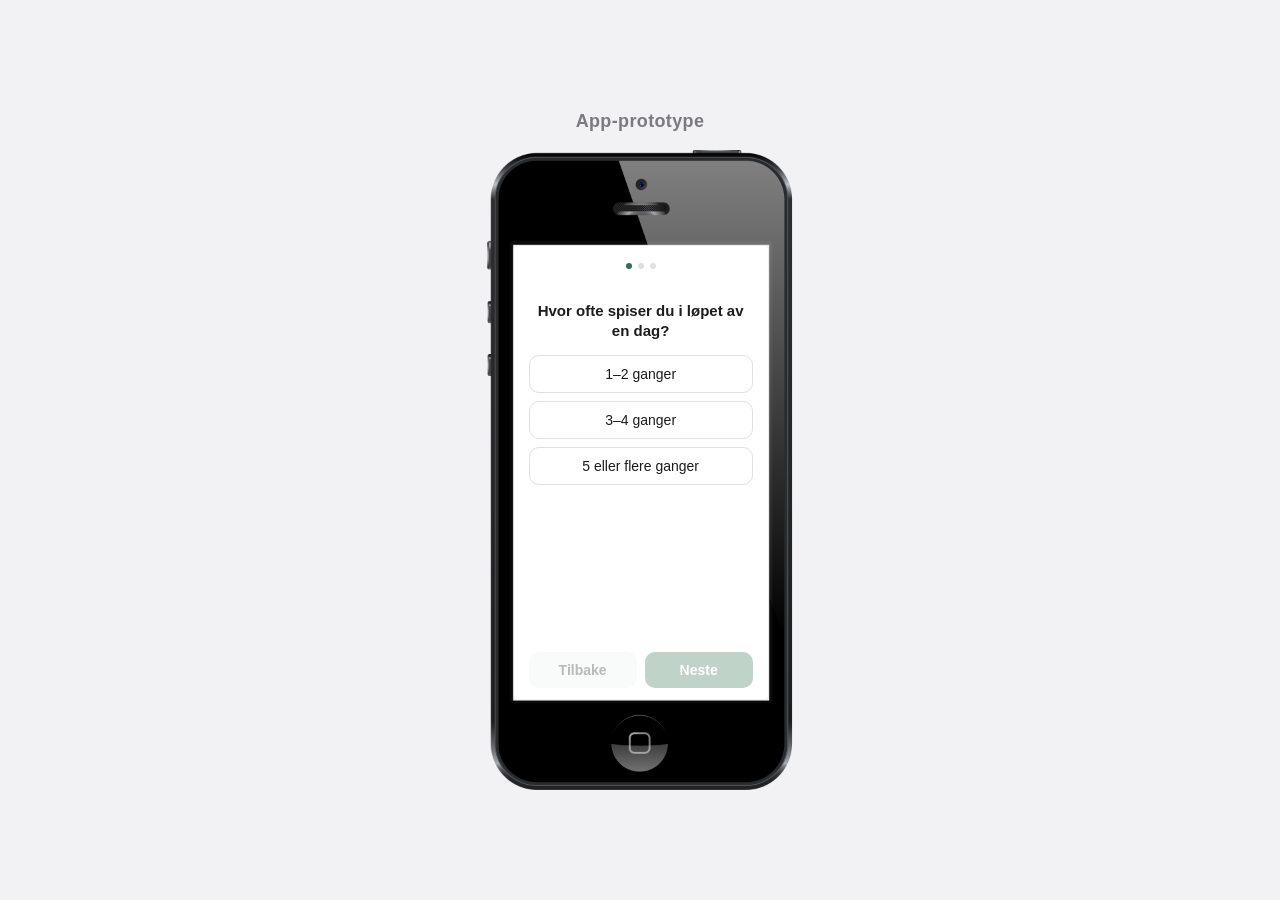
==== index.html @ 19e64f91 "Små forbedringer: tilgjengelighet, fokus-ringer, offline navigasjon - Fjern user-scalable=no/maximum" ====
<!doctype html>
<html lang="no">
  <head>
    <meta charset="UTF-8" />
    <meta name="viewport" content="width=device-width, initial-scale=1.0" />
    <title>App-prototype: Matvaner</title>
    <meta name="theme-color" content="#2f6f4f" />
    <meta name="mobile-web-app-capable" content="yes" />
    <meta name="apple-mobile-web-app-capable" content="yes" />
    <meta name="apple-mobile-web-app-status-bar-style" content="default" />
    <link rel="manifest" href="manifest.webmanifest" />
    <link rel="icon" href="icon.svg" type="image/svg+xml" />
    <link rel="apple-touch-icon" href="icon.svg" />
    <link rel="stylesheet" href="style.css" />
  </head>
  <body>
    <div class="stage">
      <h1>App-prototype</h1>

      <div class="phone-wrapper">
        <img class="phone-frame" src="iphone_transparent2.png" alt="" aria-hidden="true" />
        <div class="app-screen">
          <div id="app-content"><!-- rendres av JS --></div>
        </div>
      </div>
    </div>

    <script src="app.js"></script>
  </body>
</html>
---- style.css ----
:root {
  --bg: #f2f2f4;
  --accent: #2f6f4f;
  --accent-dark: #234f38;
  --text: #1c1c1e;
  --muted: #7a7a7f;
  --card: #ffffff;
  --choice-border: #e0e0e2;
}
* {
  box-sizing: border-box;
}
button,
textarea {
  font: inherit;
}
html,
body {
  margin: 0;
  padding: 0;
  width: 100%;
  background: var(--bg);
  font-family:
    -apple-system, BlinkMacSystemFont, "Segoe UI", Roboto, Helvetica, Arial,
    sans-serif;
  font-size: 14px;
  color: var(--text);
  display: flex;
  align-items: center;
  justify-content: center;
  min-height: 100vh;
}

.stage {
  display: flex;
  flex-direction: column;
  align-items: center;
  gap: 18px;
  padding: 40px 20px;
}

.stage h1 {
  font-size: 18px;
  font-weight: 600;
  color: var(--muted);
  margin: 0;
  letter-spacing: 0.02em;
}

/* --- Telefon-ramme --- */
.phone-wrapper {
  position: relative;
  width: 320px; /* skaler denne for å endre størrelsen på hele telefonen */
  aspect-ratio: 960 / 1920;
}

.phone-frame {
  position: absolute;
  top: 0;
  left: 0;
  width: 100%;
  height: 100%;
  pointer-events: none;
  user-select: none;
  z-index: 2; /* rammen ligger OVER app-skjermen, slik at hjørnene skjuler kantene */
}

/* Skjermområdet er målt fra PNG-en: ca 10.4% - 90% (x) og 15% - 85.8% (y) */
.app-screen {
  position: absolute;
  top: 15%;
  left: 10.4%;
  width: 79.6%;
  height: 70.8%;
  background: var(--card);
  overflow: hidden;
  border-radius: 4px;
  z-index: 1;
  display: flex;
  flex-direction: column;
}

/* --- App-innhold --- */
#app-content {
  flex: 1;
  display: flex;
  flex-direction: column;
  padding: 7% 6% 4%;
  overflow-y: auto;
}

.progress-dots {
  display: flex;
  gap: 6px;
  justify-content: center;
  margin-bottom: 14%;
}
.dot {
  width: 6px;
  height: 6px;
  border-radius: 50%;
  background: var(--choice-border);
  transition: background 0.2s;
}
.dot.active {
  background: var(--accent);
}
.dot.done {
  background: var(--accent);
  opacity: 0.4;
}

.question-title {
  font-size: 15px;
  font-weight: 600;
  line-height: 1.35;
  margin: 0 0 6%;
  text-align: center;
}

.choices {
  display: flex;
  flex-direction: column;
  gap: 8px;
  margin-bottom: 6%;
}

.choice-btn {
  border: 1.5px solid var(--choice-border);
  background: var(--card);
  color: var(--text);
  padding: 10px 8px;
  border-radius: 10px;
  font-weight: 500;
  text-align: center;
  cursor: pointer;
  transition: all 0.15s;
}
.choice-btn:hover {
  border-color: var(--accent);
}
.choice-btn:focus-visible,
.nav-btn:focus-visible {
  outline: 2px solid var(--accent);
  outline-offset: 2px;
}
.choice-btn.selected {
  background: var(--accent);
  border-color: var(--accent);
  color: white;
}

.text-input {
  border: 1.5px solid var(--choice-border);
  border-radius: 10px;
  padding: 10px;
  font-family: inherit;
  resize: none;
  min-height: 70px;
  margin-bottom: 6%;
}
.text-input:focus-visible {
  outline: 2px solid var(--accent);
  outline-offset: 2px;
  border-color: var(--accent);
}

.hint {
  color: var(--muted);
  text-align: center;
  margin-bottom: 6%;
}

.spacer {
  flex: 1;
}

.nav-row {
  display: flex;
  gap: 8px;
  margin-top: auto;
}

.nav-btn {
  flex: 1;
  padding: 10px 0;
  border-radius: 10px;
  border: none;
  font-weight: 600;
  cursor: pointer;
  transition: opacity 0.15s;
}
.nav-btn:disabled {
  opacity: 0.3;
  cursor: not-allowed;
}

.nav-back {
  background: #eceff1;
  color: var(--text);
}
.nav-next {
  background: var(--accent);
  color: white;
}
.nav-next:hover:not(:disabled) {
  background: var(--accent-dark);
}

/* Ferdig-skjerm */
.done-screen {
  display: flex;
  padding-top: 50px;
  flex-direction: column;
  align-items: center;
  justify-content: start;
  text-align: center;
  flex: 1;
  gap: 10px;
}
.done-screen .nav-btn {
  flex: 0 0 auto;
}
.done-icon {
  width: 44px;
  height: 44px;
  border-radius: 50%;
  background: var(--accent);
  color: white;
  display: flex;
  align-items: center;
  justify-content: center;
  font-size: 22px;
  margin-bottom: 4px;
}
.done-title {
  font-size: 15px;
  font-weight: 600;
}
.summary-box {
  width: 100%;
  text-align: left;
  background: var(--bg);
  border-radius: 10px;
  padding: 10px 12px;
  line-height: 1.6;
  margin-top: 10px;
}
.summary-box b {
  color: var(--accent-dark);
}
.done-screen .nav-btn.done-back {
  margin-top: 14px;
  width: 100%;
}

@media (max-width: 600px) {
  .stage {
    width: 100%;
    max-width: 100%;
    height: 100vh;
    padding: 0;
  }

  .stage h1 {
    display: none;
  }

  .phone-wrapper {
    width: 100%;
    max-width: 100%;
    height: 100vh;
    aspect-ratio: auto;
  }

  .phone-frame {
    display: none;
  }

  .app-screen {
    top: 0;
    left: 0;
    width: 100%;
    height: 100%;
    border-radius: 0;
  }

  .choice-btn,
  .nav-btn {
    padding: 12px 8px;
  }

  .text-input {
    font-size: 16px;
  }

  .question-title {
    font-size: 18px;
  }
}
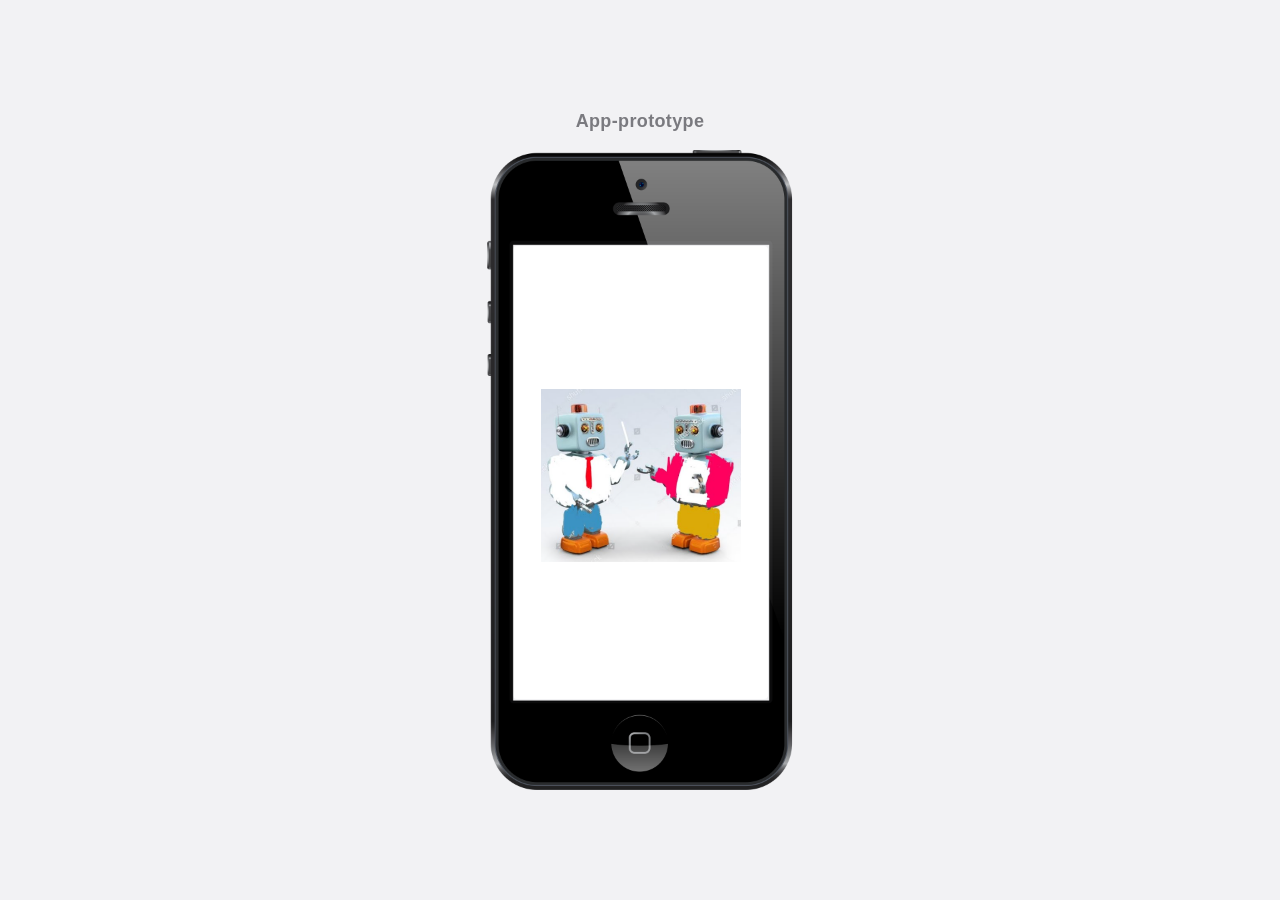
==== commit 2a9b6892: "app navigation og landing page" ====
--- a/index.html
+++ b/index.html
@@ -18,7 +18,7 @@
       <h1>App-prototype</h1>
 
       <div class="phone-wrapper">
-        <img class="phone-frame" src="iphone_transparent2.png" alt="" aria-hidden="true" />
+        <img class="phone-frame" src="bilder/iphone.png" alt="" aria-hidden="true" />
         <div class="app-screen">
           <div id="app-content"><!-- rendres av JS --></div>
         </div>
--- a/style.css
+++ b/style.css
@@ -89,6 +89,57 @@
   overflow-y: auto;
 }
 
+.landing-screen {
+  display: flex;
+  align-items: center;
+  justify-content: center;
+  width: 100%;
+  height: 100%;
+  padding: 10px;
+}
+
+.landing-image {
+  display: block;
+  width: 100%;
+  max-width: 200px;
+  height: auto;
+  object-fit: contain;
+  cursor: pointer;
+  user-select: none;
+}
+
+.top-nav {
+  display: flex;
+  gap: 6px;
+  margin-bottom: 10px;
+}
+
+.top-nav-btn {
+  flex: 1;
+  border: 1px solid var(--choice-border);
+  background: #f4f4f5;
+  color: var(--muted);
+  border-radius: 999px;
+  padding: 7px 4px;
+  font-size: 10px;
+  font-weight: 600;
+  text-transform: uppercase;
+  letter-spacing: 0.03em;
+  cursor: pointer;
+  transition: all 0.15s ease;
+}
+
+.top-nav-btn:hover {
+  border-color: var(--accent);
+  color: var(--accent-dark);
+}
+
+.top-nav-btn.active {
+  background: var(--accent);
+  border-color: var(--accent);
+  color: white;
+}
+
 .progress-dots {
   display: flex;
   gap: 6px;
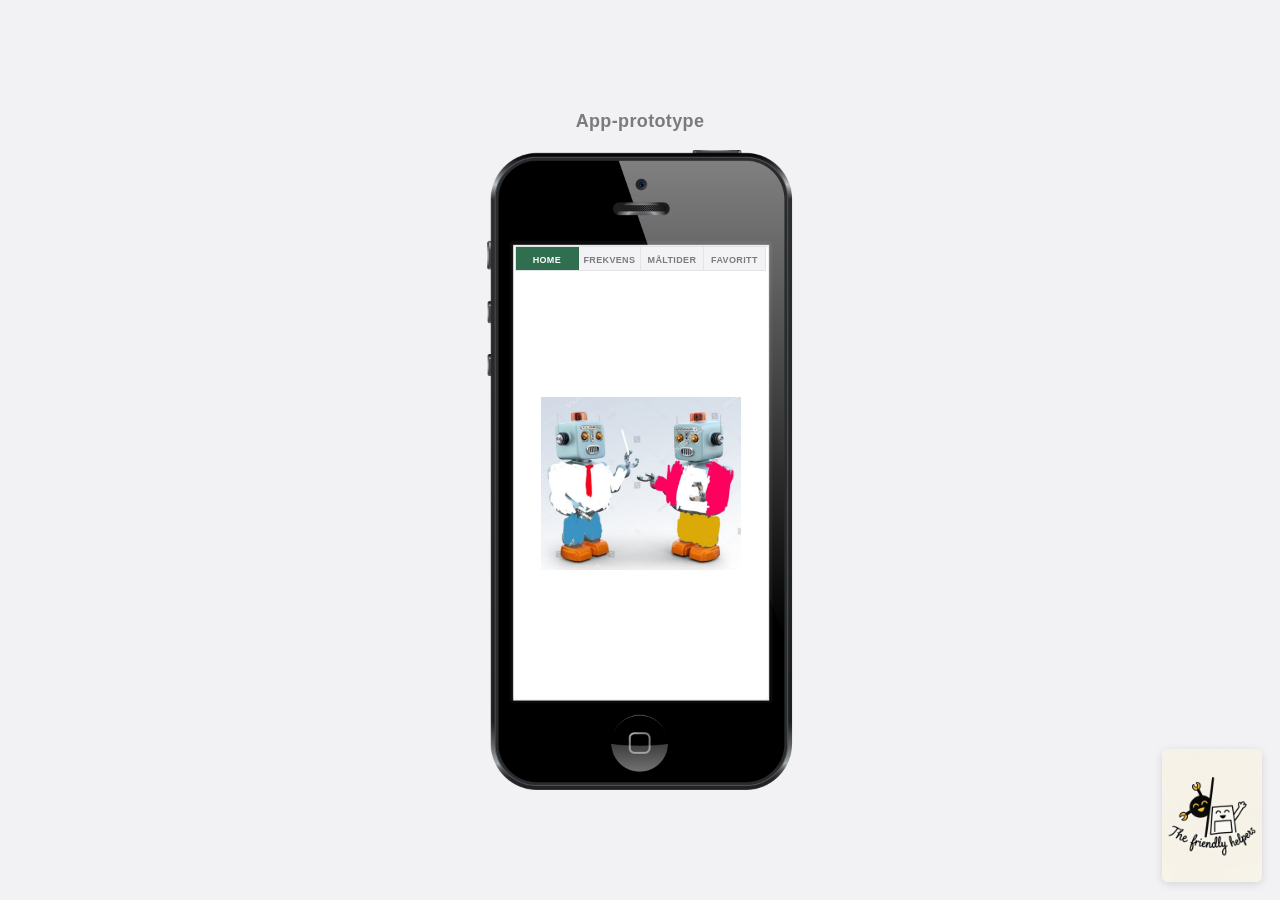
==== commit 294d0d23: "fixed logo" ====
--- a/index.html
+++ b/index.html
@@ -18,13 +18,20 @@
       <h1>App-prototype</h1>
 
       <div class="phone-wrapper">
-        <img class="phone-frame" src="bilder/iphone.png" alt="" aria-hidden="true" />
+        <img
+          class="phone-frame"
+          src="bilder/iphone.png"
+          alt=""
+          aria-hidden="true"
+        />
         <div class="app-screen">
           <div id="app-content"><!-- rendres av JS --></div>
         </div>
       </div>
     </div>
 
+    <img class="fixed-logo" src="bilder/logo.jpeg" alt="Logo" />
+
     <script src="app.js"></script>
   </body>
 </html>
--- a/style.css
+++ b/style.css
@@ -85,8 +85,21 @@
   flex: 1;
   display: flex;
   flex-direction: column;
-  padding: 7% 6% 4%;
+  padding: 0 6% 4%;
   overflow-y: auto;
+}
+
+.fixed-logo {
+  position: fixed;
+  right: 18px;
+  bottom: 18px;
+  width: 100px;
+  height: auto;
+  z-index: 9;
+  pointer-events: none;
+  border-radius: 6px;
+  box-shadow: 0 2px 8px rgba(0, 0, 0, 0.12);
+  background: rgba(255, 255, 255, 0.7);
 }
 
 .landing-screen {
@@ -110,34 +123,45 @@
 
 .top-nav {
   display: flex;
-  gap: 6px;
-  margin-bottom: 10px;
+  gap: 0;
+  margin: 0 -6% 8px;
+  padding: 0;
+  background: #f3f3f5;
+  border: 1px solid rgba(31, 45, 36, 0.08);
+  border-radius: 0;
+  overflow: hidden;
 }
 
 .top-nav-btn {
   flex: 1;
-  border: 1px solid var(--choice-border);
-  background: #f4f4f5;
+  border: none;
+  background: transparent;
   color: var(--muted);
-  border-radius: 999px;
-  padding: 7px 4px;
-  font-size: 10px;
-  font-weight: 600;
+  border-radius: 0;
+  padding: 8px 4px 7px;
+  font-size: 9px;
+  font-weight: 700;
   text-transform: uppercase;
-  letter-spacing: 0.03em;
+  letter-spacing: 0.04em;
   cursor: pointer;
   transition: all 0.15s ease;
+  line-height: 1.2;
+  border-right: 1px solid rgba(31, 45, 36, 0.08);
+}
+
+.top-nav-btn:last-child {
+  border-right: none;
 }
 
 .top-nav-btn:hover {
-  border-color: var(--accent);
   color: var(--accent-dark);
+  background: rgba(47, 111, 79, 0.06);
 }
 
 .top-nav-btn.active {
   background: var(--accent);
-  border-color: var(--accent);
   color: white;
+  box-shadow: none;
 }
 
 .progress-dots {
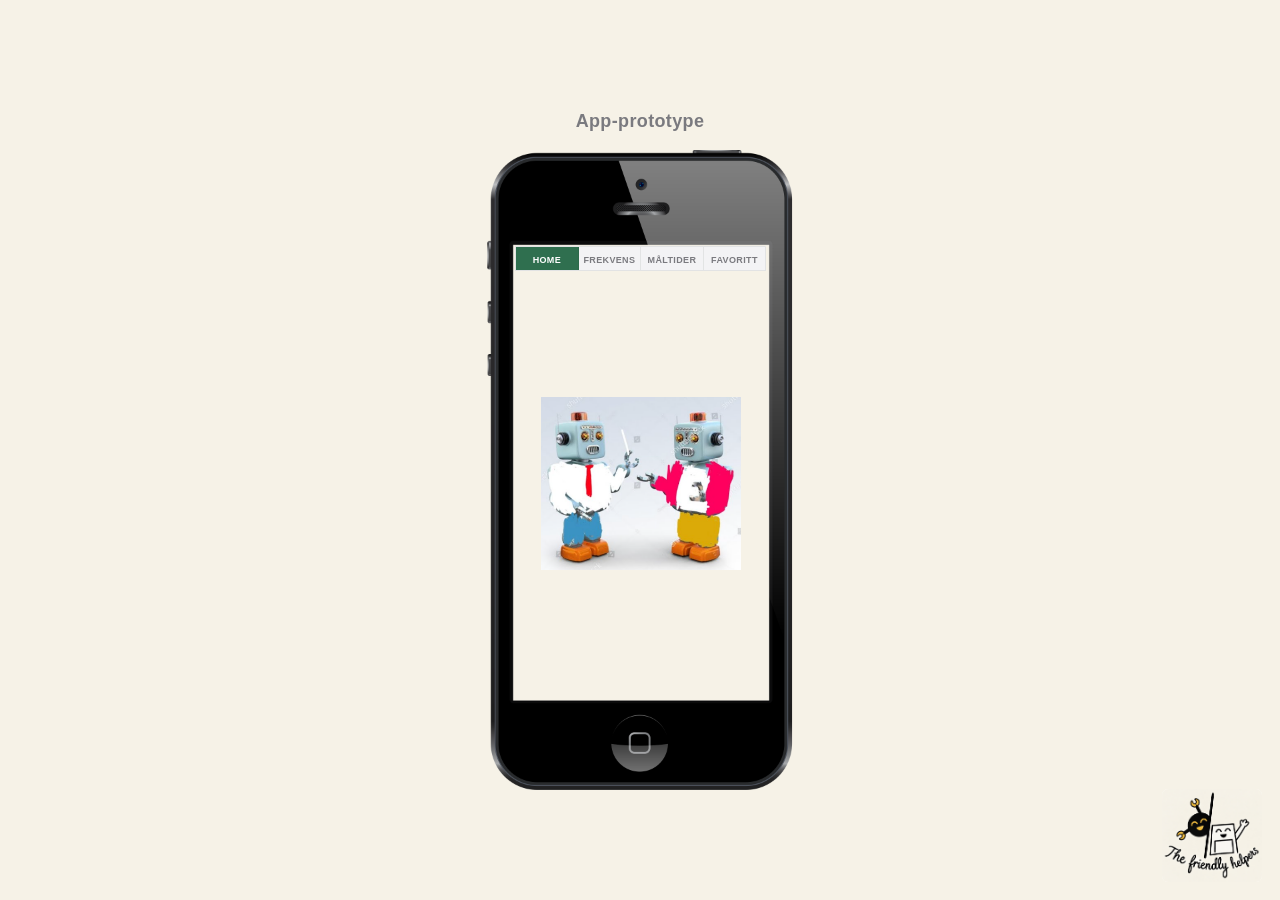
==== commit dc898fc7: "logo fix og beige farge" ====
--- a/index.html
+++ b/index.html
@@ -30,7 +30,7 @@
       </div>
     </div>
 
-    <img class="fixed-logo" src="bilder/logo.jpeg" alt="Logo" />
+    <img class="fixed-logo" src="bilder/logo.png" alt="Logo" />
 
     <script src="app.js"></script>
   </body>
--- a/style.css
+++ b/style.css
@@ -1,5 +1,5 @@
 :root {
-  --bg: #f2f2f4;
+  --bg: #f6f2e7;
   --accent: #2f6f4f;
   --accent-dark: #234f38;
   --text: #1c1c1e;
@@ -72,7 +72,7 @@
   left: 10.4%;
   width: 79.6%;
   height: 70.8%;
-  background: var(--card);
+  background: var(--bg);
   overflow: hidden;
   border-radius: 4px;
   z-index: 1;
@@ -87,6 +87,7 @@
   flex-direction: column;
   padding: 0 6% 4%;
   overflow-y: auto;
+  background: var(--bg);
 }
 
 .fixed-logo {
@@ -98,7 +99,6 @@
   z-index: 9;
   pointer-events: none;
   border-radius: 6px;
-  box-shadow: 0 2px 8px rgba(0, 0, 0, 0.12);
   background: rgba(255, 255, 255, 0.7);
 }
 
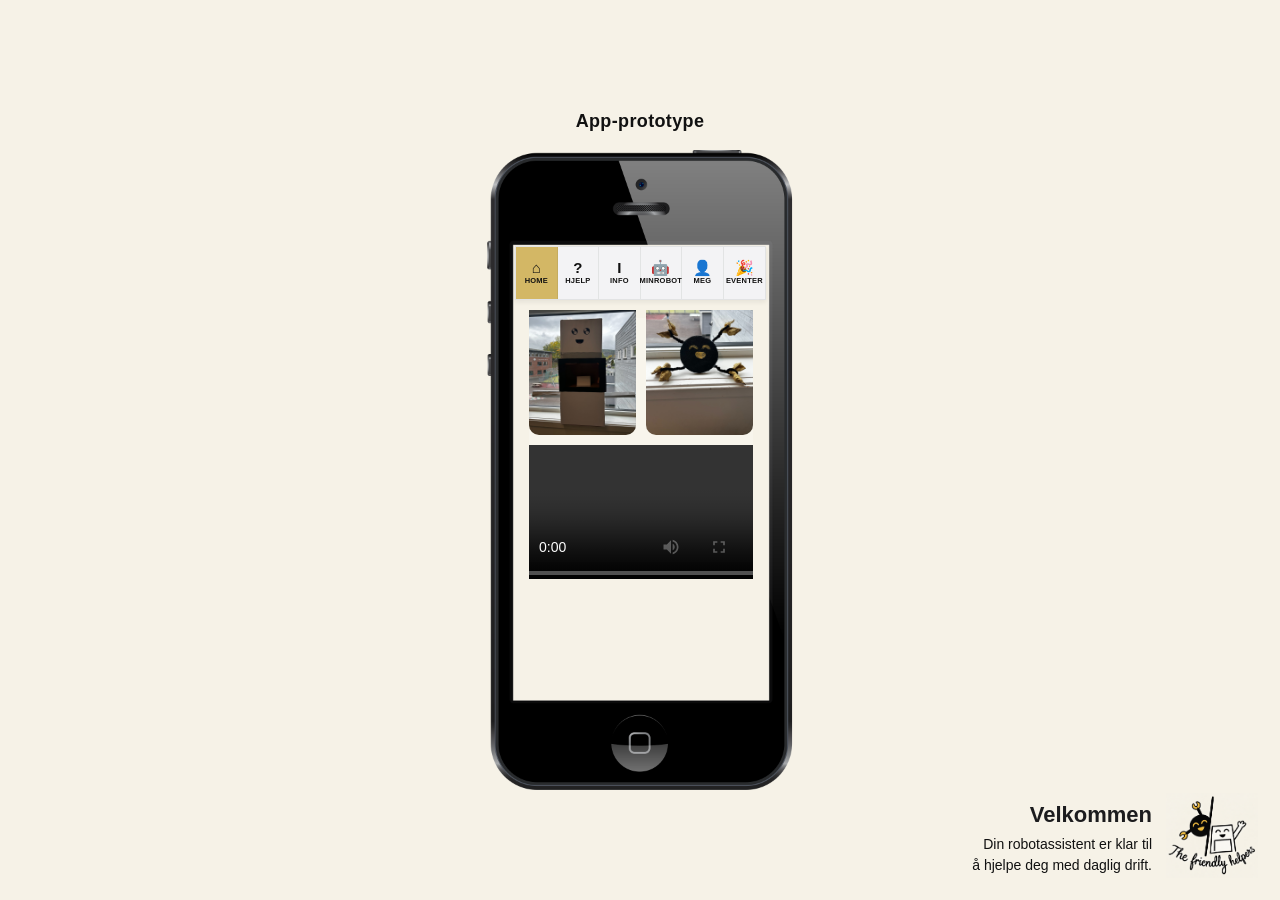
==== commit a4deaf24: "Silje big app updates" ====
--- a/index.html
+++ b/index.html
@@ -3,8 +3,12 @@
   <head>
     <meta charset="UTF-8" />
     <meta name="viewport" content="width=device-width, initial-scale=1.0" />
-    <title>App-prototype: Matvaner</title>
-    <meta name="theme-color" content="#2f6f4f" />
+    <title>SmartPrototype</title>
+    <meta
+      name="description"
+      content="En prototype for robot- og droneassistanse."
+    />
+    <meta name="theme-color" content="#f6f2e7" />
     <meta name="mobile-web-app-capable" content="yes" />
     <meta name="apple-mobile-web-app-capable" content="yes" />
     <meta name="apple-mobile-web-app-status-bar-style" content="default" />
--- a/style.css
+++ b/style.css
@@ -3,7 +3,7 @@
   --accent: #2f6f4f;
   --accent-dark: #234f38;
   --text: #1c1c1e;
-  --muted: #7a7a7f;
+  --muted: #111111;
   --card: #ffffff;
   --choice-border: #e0e0e2;
 }
@@ -83,10 +83,11 @@
 /* --- App-innhold --- */
 #app-content {
   flex: 1;
-  display: flex;
-  flex-direction: column;
-  padding: 0 6% 4%;
-  overflow-y: auto;
+  min-height: 0;
+  display: flex;
+  flex-direction: column;
+  padding: 0 6% 120px;
+  overflow: hidden;
   background: var(--bg);
 }
 
@@ -99,7 +100,8 @@
   z-index: 9;
   pointer-events: none;
   border-radius: 6px;
-  background: rgba(255, 255, 255, 0.7);
+  padding: 4px;
+  background: var(--bg);
 }
 
 .landing-screen {
@@ -122,30 +124,39 @@
 }
 
 .top-nav {
-  display: flex;
+  position: relative;
+  flex: 0 0 auto;
+  z-index: 4;
+  display: grid;
+  grid-template-columns: repeat(6, minmax(0, 1fr));
   gap: 0;
-  margin: 0 -6% 8px;
+  margin: 0 -6% 10px;
   padding: 0;
   background: #f3f3f5;
   border: 1px solid rgba(31, 45, 36, 0.08);
   border-radius: 0;
   overflow: hidden;
+  box-shadow: 0 2px 5px rgba(28, 28, 30, 0.08);
 }
 
 .top-nav-btn {
-  flex: 1;
+  display: flex;
+  flex-direction: column;
+  align-items: center;
+  justify-content: center;
+  min-height: 52px;
   border: none;
   background: transparent;
-  color: var(--muted);
+  color: #111111;
   border-radius: 0;
-  padding: 8px 4px 7px;
-  font-size: 9px;
+  padding: 6px 2px 5px;
+  font-size: 7.5px;
   font-weight: 700;
   text-transform: uppercase;
-  letter-spacing: 0.04em;
+  letter-spacing: 0.03em;
   cursor: pointer;
   transition: all 0.15s ease;
-  line-height: 1.2;
+  line-height: 1.1;
   border-right: 1px solid rgba(31, 45, 36, 0.08);
 }
 
@@ -154,14 +165,316 @@
 }
 
 .top-nav-btn:hover {
-  color: var(--accent-dark);
-  background: rgba(47, 111, 79, 0.06);
+  color: #111111;
+  background: rgba(211, 183, 101, 0.12);
 }
 
 .top-nav-btn.active {
-  background: var(--accent);
-  color: white;
+  background: #d3b765;
+  color: #111111;
   box-shadow: none;
+}
+
+.nav-icon {
+  display: block;
+  font-size: 15px;
+  line-height: 1;
+  margin-bottom: 2px;
+}
+
+.nav-label {
+  display: block;
+  white-space: nowrap;
+  overflow: hidden;
+  text-overflow: ellipsis;
+}
+
+.page-shell {
+  display: flex;
+  flex-direction: column;
+  min-height: 0;
+  overflow-y: auto;
+  overflow-x: hidden;
+  gap: 12px;
+  padding-top: 8px;
+  padding-bottom: 4%;
+}
+
+.page-hero {
+  display: flex;
+  flex-direction: column;
+  align-items: center;
+  justify-content: center;
+  min-height: 120px;
+  background: rgba(255, 255, 255, 0.22);
+  border-radius: 12px;
+  gap: 10px;
+}
+
+.home-gallery {
+  display: grid;
+  grid-template-columns: repeat(2, minmax(0, 1fr));
+  gap: 10px;
+  width: 100%;
+  align-items: center;
+  justify-items: center;
+}
+
+.home-hero-image {
+  width: 100%;
+  max-width: 120px;
+  height: auto;
+  object-fit: contain;
+  border-radius: 10px;
+}
+
+.home-promo-video {
+  height: 300px;
+  border-radius: 10px;
+  background: #000;
+  display: block;
+}
+
+.page-badge {
+  width: 58px;
+  height: 58px;
+  display: flex;
+  align-items: center;
+  justify-content: center;
+  border-radius: 50%;
+  background: #d3b765;
+  color: #111111;
+  font-size: 28px;
+  font-weight: 700;
+}
+
+.page-title {
+  margin: 0;
+  font-size: 22px;
+  line-height: 1.2;
+  text-align: center;
+}
+
+.page-description {
+  margin: 0;
+  color: var(--muted);
+  text-align: center;
+  line-height: 1.5;
+}
+
+.home-copy {
+  position: fixed;
+  right: 128px;
+  bottom: 24px;
+  z-index: 8;
+  width: min(180px, calc(100vw - 150px));
+  display: flex;
+  flex-direction: column;
+  gap: 6px;
+}
+
+.home-copy .page-title,
+.home-copy .page-description {
+  text-align: right;
+}
+
+.info-description {
+  color: #111111;
+  font-weight: 700;
+  white-space: pre-line;
+}
+
+.info-content {
+  display: flex;
+  flex-direction: column;
+  align-items: center;
+  gap: 10px;
+  width: 100%;
+}
+
+.info-additional-text {
+  margin: 0;
+  color: #111111;
+  font-weight: 700;
+  line-height: 1.5;
+  text-align: center;
+}
+
+.phone-button {
+  width: 44px;
+  height: 40px;
+  border: 1px solid #b79c4e;
+  border-radius: 8px;
+  background: #d3b765;
+  font-size: 20px;
+  line-height: 1;
+  cursor: pointer;
+}
+
+.phone-button:focus-visible {
+  outline: 2px solid var(--accent);
+  outline-offset: 2px;
+}
+
+.info-list {
+  display: grid;
+  grid-template-columns: repeat(3, minmax(0, 1fr));
+  gap: 8px;
+  margin-top: 4px;
+}
+
+.event-list {
+  grid-template-columns: 1fr;
+}
+
+.info-card {
+  background: rgba(255, 255, 255, 0.5);
+  border: 1px solid rgba(17, 17, 17, 0.08);
+  border-radius: 10px;
+  padding: 10px 8px;
+  text-align: center;
+  font-size: 11px;
+  font-weight: 600;
+  line-height: 1.3;
+  min-height: 54px;
+  display: flex;
+  align-items: center;
+  justify-content: center;
+}
+
+.text-list {
+  display: flex;
+  flex-direction: column;
+  gap: 9px;
+  width: 100%;
+}
+
+.robot-content {
+  display: flex;
+  flex-direction: column;
+  gap: 8px;
+  width: 100%;
+}
+
+.section-subheading {
+  margin: 0;
+  color: #111111;
+  font-size: 16px;
+  line-height: 1.2;
+  text-align: center;
+}
+
+.text-option {
+  display: flex;
+  flex-direction: column;
+  gap: 6px;
+  padding: 11px 12px;
+  border-bottom: 1px solid rgba(17, 17, 17, 0.12);
+  font-size: 13px;
+  font-weight: 600;
+}
+
+.profile-input {
+  width: 100%;
+  min-height: 34px;
+  border: 1px solid var(--choice-border);
+  border-radius: 7px;
+  padding: 7px 9px;
+  background: #ffffff;
+  color: var(--text);
+  font: inherit;
+  font-size: 12px;
+  font-weight: 400;
+}
+
+.profile-input:focus-visible {
+  outline: 2px solid var(--accent);
+  outline-offset: 2px;
+}
+
+.help-checklist {
+  display: flex;
+  flex-direction: column;
+  gap: 9px;
+  width: 100%;
+}
+
+.help-content {
+  display: flex;
+  flex-direction: column;
+  gap: 9px;
+  width: 100%;
+}
+
+.help-option {
+  display: flex;
+  align-items: center;
+  gap: 10px;
+  min-height: 48px;
+  padding: 10px 12px;
+  border: 1px solid rgba(17, 17, 17, 0.1);
+  border-radius: 10px;
+  background: rgba(255, 255, 255, 0.5);
+  font-size: 12px;
+  font-weight: 600;
+  cursor: pointer;
+}
+
+.help-option:has(input:checked) {
+  background: rgba(211, 183, 101, 0.42);
+  border-color: #d3b765;
+}
+
+.help-option input {
+  width: 18px;
+  height: 18px;
+  margin: 0;
+  accent-color: #d3b765;
+  flex: 0 0 auto;
+}
+
+.help-add-more,
+.help-submit {
+  border: 1px solid #b79c4e;
+  border-radius: 8px;
+  background: #d3b765;
+  color: #111111;
+  font-size: 12px;
+  font-weight: 700;
+  cursor: pointer;
+}
+
+.help-add-more {
+  min-height: 40px;
+}
+
+.help-add-form {
+  display: flex;
+  gap: 8px;
+  width: 100%;
+}
+
+.help-add-input {
+  min-width: 0;
+  flex: 1;
+  border: 1px solid var(--choice-border);
+  border-radius: 8px;
+  padding: 9px 10px;
+  background: #ffffff;
+  color: var(--text);
+  font: inherit;
+  font-size: 12px;
+}
+
+.help-add-input:focus-visible,
+.help-add-more:focus-visible,
+.help-submit:focus-visible {
+  outline: 2px solid var(--accent);
+  outline-offset: 2px;
+}
+
+.help-submit {
+  padding: 0 12px;
 }
 
 .progress-dots {
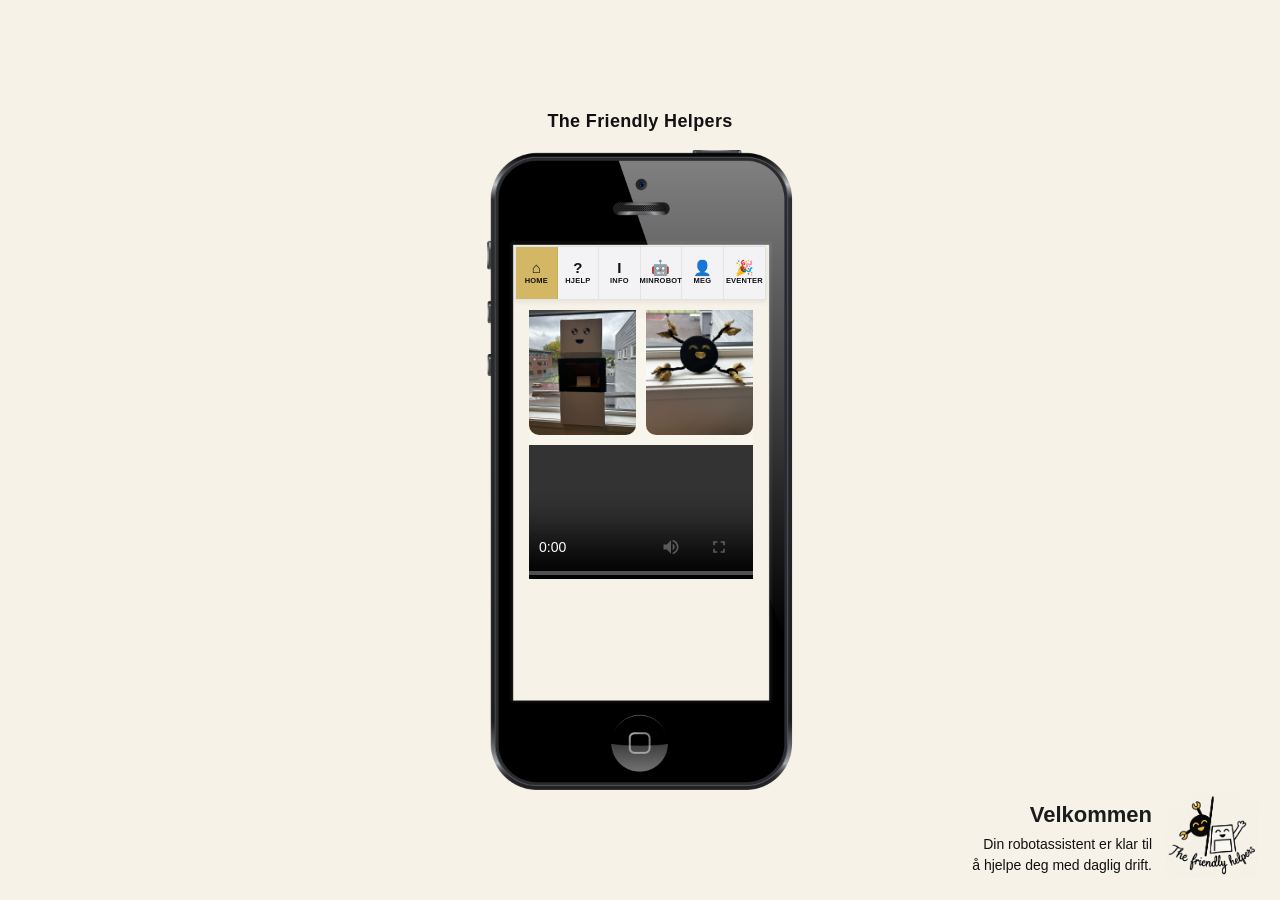
==== commit dea48642: "app name and logo and PWA update" ====
--- a/index.html
+++ b/index.html
@@ -3,7 +3,7 @@
   <head>
     <meta charset="UTF-8" />
     <meta name="viewport" content="width=device-width, initial-scale=1.0" />
-    <title>SmartPrototype</title>
+    <title>The Friendly Helpers</title>
     <meta
       name="description"
       content="En prototype for robot- og droneassistanse."
@@ -13,13 +13,13 @@
     <meta name="apple-mobile-web-app-capable" content="yes" />
     <meta name="apple-mobile-web-app-status-bar-style" content="default" />
     <link rel="manifest" href="manifest.webmanifest" />
-    <link rel="icon" href="icon.svg" type="image/svg+xml" />
-    <link rel="apple-touch-icon" href="icon.svg" />
+    <link rel="icon" href="bilder/logo.png" type="image/png" />
+    <link rel="apple-touch-icon" href="bilder/logo.png" />
     <link rel="stylesheet" href="style.css" />
   </head>
   <body>
     <div class="stage">
-      <h1>App-prototype</h1>
+      <h1>The Friendly Helpers</h1>
 
       <div class="phone-wrapper">
         <img
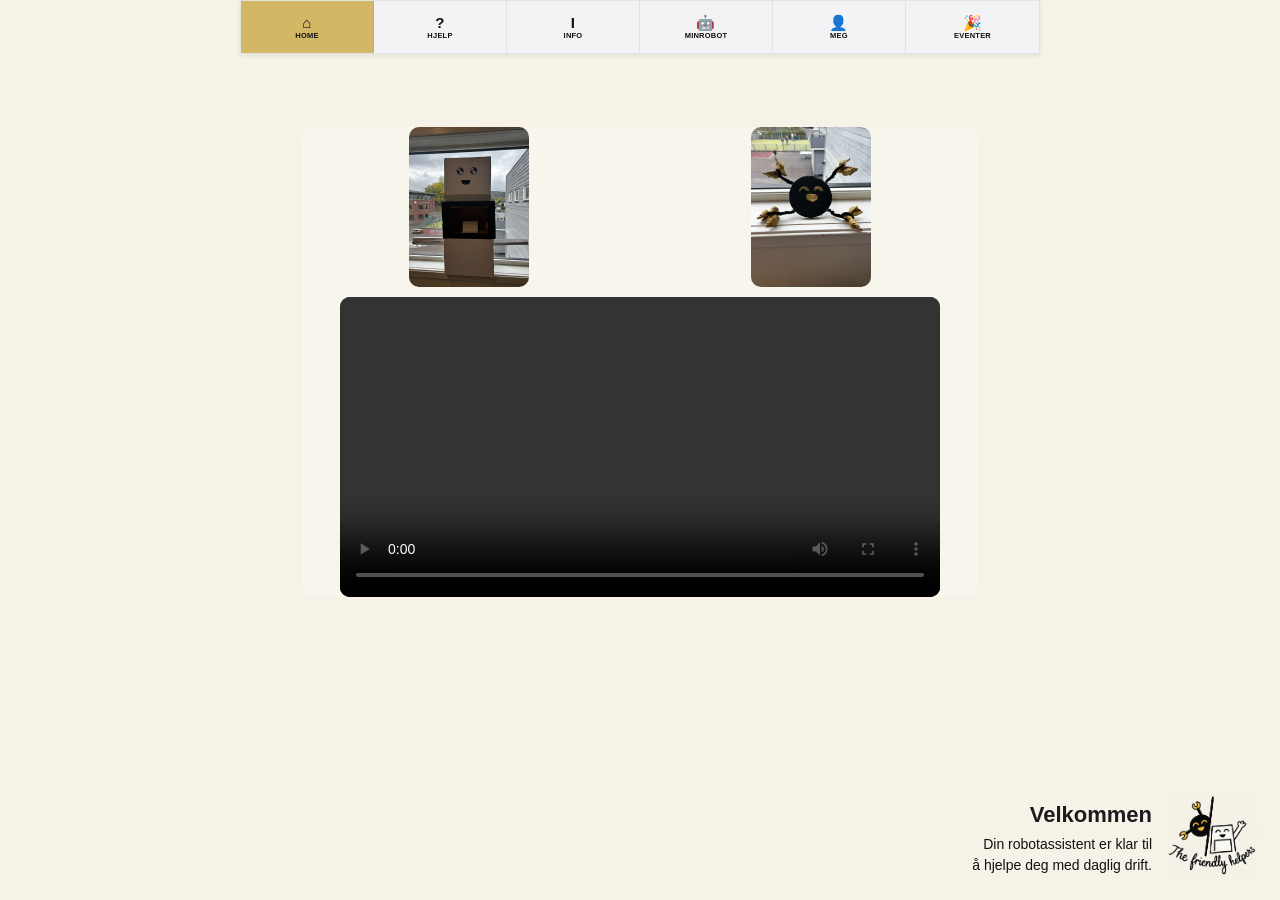
==== commit 3c09d53b: "Litt mer fiksing med stemme og farge f eks" ====
--- a/index.html
+++ b/index.html
@@ -21,16 +21,8 @@
     <div class="stage">
       <h1>The Friendly Helpers</h1>
 
-      <div class="phone-wrapper">
-        <img
-          class="phone-frame"
-          src="bilder/iphone.png"
-          alt=""
-          aria-hidden="true"
-        />
-        <div class="app-screen">
-          <div id="app-content"><!-- rendres av JS --></div>
-        </div>
+      <div class="app-screen">
+        <div id="app-content"><!-- rendres av JS --></div>
       </div>
     </div>
 
--- a/style.css
+++ b/style.css
@@ -32,11 +32,13 @@
 }
 
 .stage {
-  display: flex;
-  flex-direction: column;
-  align-items: center;
-  gap: 18px;
-  padding: 40px 20px;
+  width: min(800px, 100%);
+  min-height: 100vh;
+  display: flex;
+  flex-direction: column;
+  align-items: center;
+  gap: 12px;
+  padding: 24px 16px;
 }
 
 .stage h1 {
@@ -47,34 +49,15 @@
   letter-spacing: 0.02em;
 }
 
-/* --- Telefon-ramme --- */
-.phone-wrapper {
+.app-screen {
   position: relative;
-  width: 320px; /* skaler denne for å endre størrelsen på hele telefonen */
-  aspect-ratio: 960 / 1920;
-}
-
-.phone-frame {
-  position: absolute;
-  top: 0;
-  left: 0;
-  width: 100%;
-  height: 100%;
-  pointer-events: none;
-  user-select: none;
-  z-index: 2; /* rammen ligger OVER app-skjermen, slik at hjørnene skjuler kantene */
-}
-
-/* Skjermområdet er målt fra PNG-en: ca 10.4% - 90% (x) og 15% - 85.8% (y) */
-.app-screen {
-  position: absolute;
-  top: 15%;
-  left: 10.4%;
-  width: 79.6%;
-  height: 70.8%;
+  width: 100%;
+  max-width: 800px;
+  height: calc(100vh - 88px);
+  min-height: 520px;
   background: var(--bg);
   overflow: hidden;
-  border-radius: 4px;
+  border-radius: 12px;
   z-index: 1;
   display: flex;
   flex-direction: column;
@@ -86,7 +69,7 @@
   min-height: 0;
   display: flex;
   flex-direction: column;
-  padding: 0 6% 120px;
+  padding: 62px 6% 120px;
   overflow: hidden;
   background: var(--bg);
 }
@@ -124,13 +107,17 @@
 }
 
 .top-nav {
-  position: relative;
-  flex: 0 0 auto;
-  z-index: 4;
+  position: fixed;
+  top: 0;
+  left: 50%;
+  transform: translateX(-50%);
+  width: 100%;
+  max-width: 800px;
+  z-index: 10;
   display: grid;
   grid-template-columns: repeat(6, minmax(0, 1fr));
   gap: 0;
-  margin: 0 -6% 10px;
+  margin: 0;
   padding: 0;
   background: #f3f3f5;
   border: 1px solid rgba(31, 45, 36, 0.08);
@@ -279,9 +266,10 @@
 }
 
 .info-description {
-  color: #111111;
-  font-weight: 700;
-  white-space: pre-line;
+  width: 100%;
+  color: #111111;
+  font-weight: 400;
+  text-align: left;
 }
 
 .info-content {
@@ -293,11 +281,12 @@
 }
 
 .info-additional-text {
-  margin: 0;
-  color: #111111;
-  font-weight: 700;
+  width: 100%;
+  margin: 0;
+  color: #111111;
+  font-weight: 400;
   line-height: 1.5;
-  text-align: center;
+  text-align: left;
 }
 
 .phone-button {
@@ -342,6 +331,23 @@
   justify-content: center;
 }
 
+.event-card {
+  width: 100%;
+  color: var(--text);
+  font: inherit;
+  cursor: pointer;
+}
+
+.event-card.active {
+  background: #d3b765;
+  border-color: #b79c4e;
+}
+
+.event-card:focus-visible {
+  outline: 2px solid var(--accent);
+  outline-offset: 2px;
+}
+
 .text-list {
   display: flex;
   flex-direction: column;
@@ -362,6 +368,17 @@
   font-size: 16px;
   line-height: 1.2;
   text-align: center;
+}
+
+.voice-heading {
+  align-self: stretch;
+  margin: 0;
+  padding: 11px 12px 0;
+  color: #111111;
+  font-size: 13px;
+  font-weight: 600;
+  line-height: 1.2;
+  text-align: left;
 }
 
 .text-option {
@@ -388,6 +405,61 @@
 }
 
 .profile-input:focus-visible {
+  outline: 2px solid var(--accent);
+  outline-offset: 2px;
+}
+
+.color-choice-group {
+  display: flex;
+  gap: 8px;
+  align-items: center;
+}
+
+.color-choice {
+  width: 30px;
+  height: 30px;
+  padding: 0;
+  border: 2px solid rgba(17, 17, 17, 0.18);
+  border-radius: 4px;
+  cursor: pointer;
+}
+
+.color-choice.active {
+  border-color: #111111;
+  outline: 2px solid #111111;
+  outline-offset: 2px;
+}
+
+.color-choice:focus-visible {
+  outline: 2px solid var(--accent);
+  outline-offset: 2px;
+}
+
+.voice-choice-group {
+  display: flex;
+  justify-content: flex-start;
+  gap: 10px;
+  padding-left: 12px;
+}
+
+.voice-choice {
+  width: 46px;
+  height: 42px;
+  padding: 0;
+  border: 1px solid rgba(17, 17, 17, 0.18);
+  border-radius: 6px;
+  background: rgba(255, 255, 255, 0.6);
+  font-size: 23px;
+  line-height: 1;
+  cursor: pointer;
+}
+
+.voice-choice.active {
+  border-color: #b79c4e;
+  background: #d3b765;
+}
+
+.voice-choice:focus-visible {
   outline: 2px solid var(--accent);
   outline-offset: 2px;
 }
@@ -654,17 +726,6 @@
     display: none;
   }
 
-  .phone-wrapper {
-    width: 100%;
-    max-width: 100%;
-    height: 100vh;
-    aspect-ratio: auto;
-  }
-
-  .phone-frame {
-    display: none;
-  }
-
   .app-screen {
     top: 0;
     left: 0;
